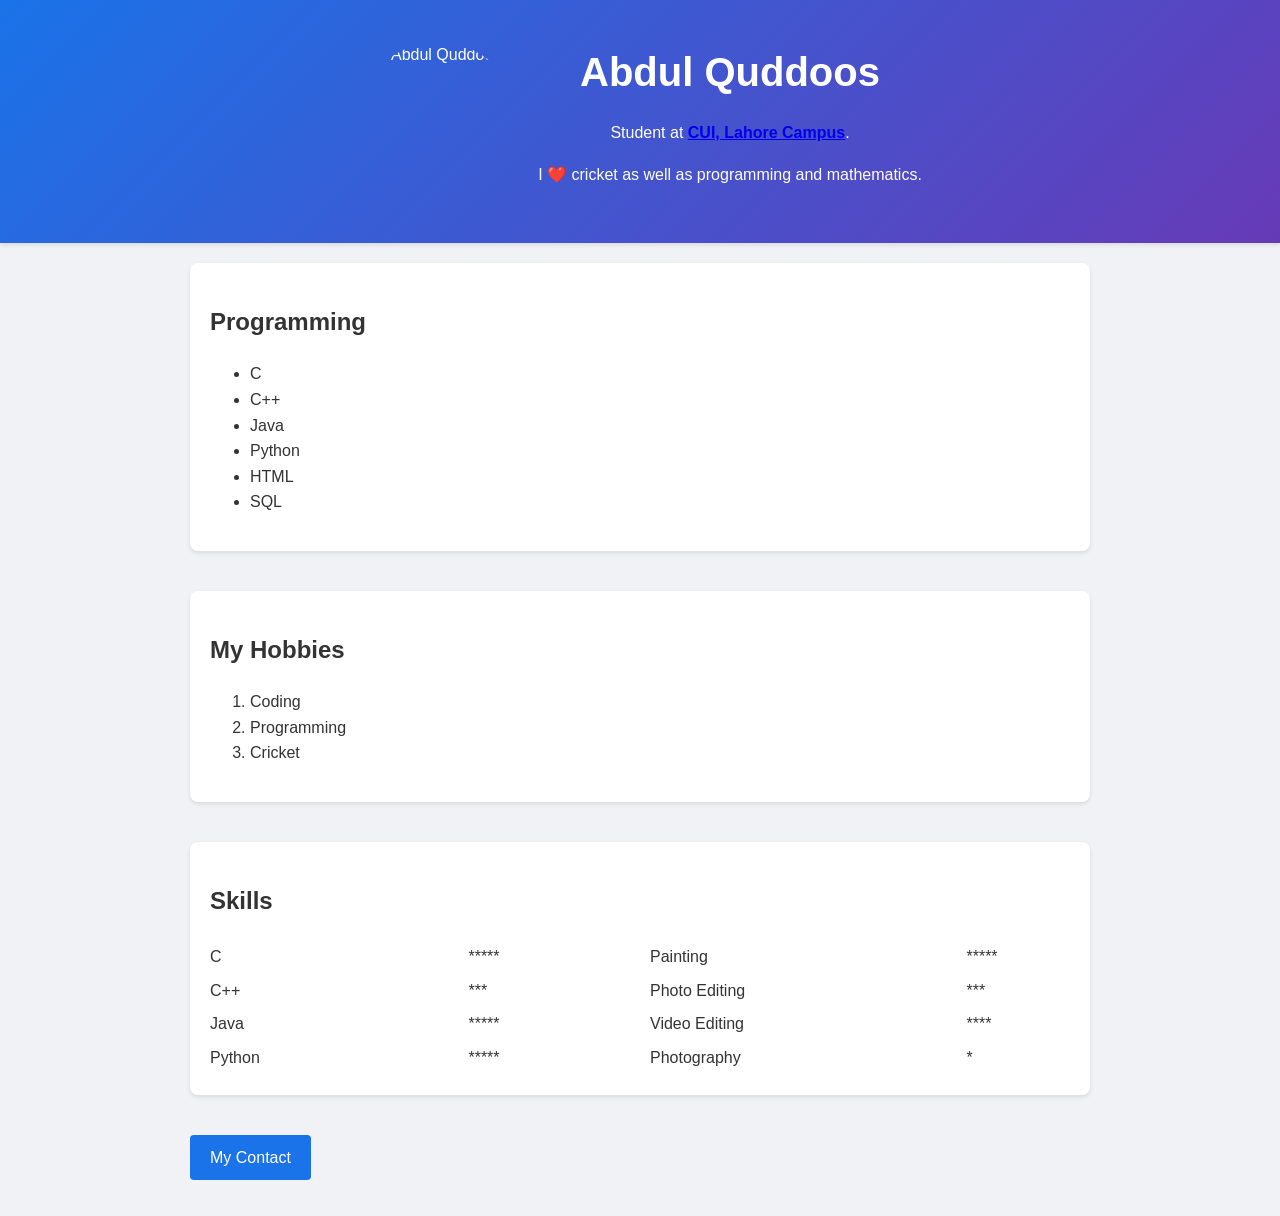
==== index.html @ df4f11fa "Add modern theme and restructure CV" ====
<!DOCTYPE html>
<html lang="en">
<head>
    <meta charset="UTF-8">
    <meta name="viewport" content="width=device-width, initial-scale=1.0">
    <title>Abdul Quddoos - CV</title>
    <link rel="stylesheet" href="style.css">
</head>
<body>
    <header class="intro">
        <img src="./images/Quddous.jpg" alt="Abdul Quddoos">
        <div>
            <h1>Abdul Quddoos</h1>
            <p>Student at <strong><a href="https://lahore.comsats.edu.pk/">CUI, Lahore Campus</a></strong>.</p>
            <p>I ❤️ cricket as well as programming and mathematics.</p>
        </div>
    </header>

    <main>
        <section>
            <h2>Programming</h2>
            <ul>
                <li>C</li>
                <li>C++</li>
                <li>Java</li>
                <li>Python</li>
                <li>HTML</li>
                <li>SQL</li>
            </ul>
        </section>

        <section>
            <h2>My Hobbies</h2>
            <ol>
                <li>Coding</li>
                <li>Programming</li>
                <li>Cricket</li>
            </ol>
        </section>

        <section>
            <h2>Skills</h2>
            <div class="skill-table">
                <table>
                    <tr><td>C</td><td>*****</td></tr>
                    <tr><td>C++</td><td>***</td></tr>
                    <tr><td>Java</td><td>*****</td></tr>
                    <tr><td>Python</td><td>*****</td></tr>
                </table>
                <table>
                    <tr><td>Painting</td><td>*****</td></tr>
                    <tr><td>Photo Editing</td><td>***</td></tr>
                    <tr><td>Video Editing</td><td>****</td></tr>
                    <tr><td>Photography</td><td>*</td></tr>
                </table>
            </div>
        </section>

        <p><a href="./contact.html" class="btn">My Contact</a></p>
    </main>
</body>
</html>
---- style.css ----
body {
    margin: 0;
    padding: 0;
    font-family: 'Segoe UI', Tahoma, Geneva, Verdana, sans-serif;
    background: #f0f2f5;
    color: #333;
    line-height: 1.6;
}

header.intro {
    display: flex;
    align-items: center;
    justify-content: center;
    flex-wrap: wrap;
    background: linear-gradient(135deg, #1a73e8, #673ab7);
    color: #fff;
    padding: 40px 20px;
    text-align: center;
    box-shadow: 0 2px 4px rgba(0,0,0,0.1);
}

header.intro img {
    width: 160px;
    height: 160px;
    border-radius: 50%;
    object-fit: cover;
    margin-right: 20px;
    transition: transform 0.3s;
}

header.intro img:hover {
    transform: scale(1.05);
}

header.intro h1 {
    margin: 0 0 10px;
    font-size: 2.5em;
}

main {
    max-width: 900px;
    margin: auto;
    padding: 20px;
}

section {
    background: #fff;
    padding: 20px;
    margin-bottom: 40px;
    border-radius: 8px;
    box-shadow: 0 2px 4px rgba(0,0,0,0.1);
}

.skill-table {
    display: flex;
    flex-wrap: wrap;
    gap: 20px;
}

.skill-table table {
    width: calc(50% - 10px);
    border-collapse: collapse;
}

.skill-table td {
    padding: 4px 0;
}

.btn {
    display: inline-block;
    background: #1a73e8;
    color: #fff;
    padding: 10px 20px;
    border-radius: 4px;
    text-decoration: none;
    transition: background 0.3s;
}

.btn:hover {
    background: #0c59d4;
}

form input[type="text"],
form input[type="email"],
form textarea {
    width: 100%;
    max-width: 400px;
    padding: 8px;
    margin-bottom: 10px;
    border: 1px solid #ccc;
    border-radius: 4px;
}

form input[type="submit"] {
    background: #1a73e8;
    color: #fff;
    border: none;
    padding: 10px 20px;
    border-radius: 4px;
    cursor: pointer;
    transition: background 0.3s;
}

form input[type="submit"]:hover {
    background: #0c59d4;
}
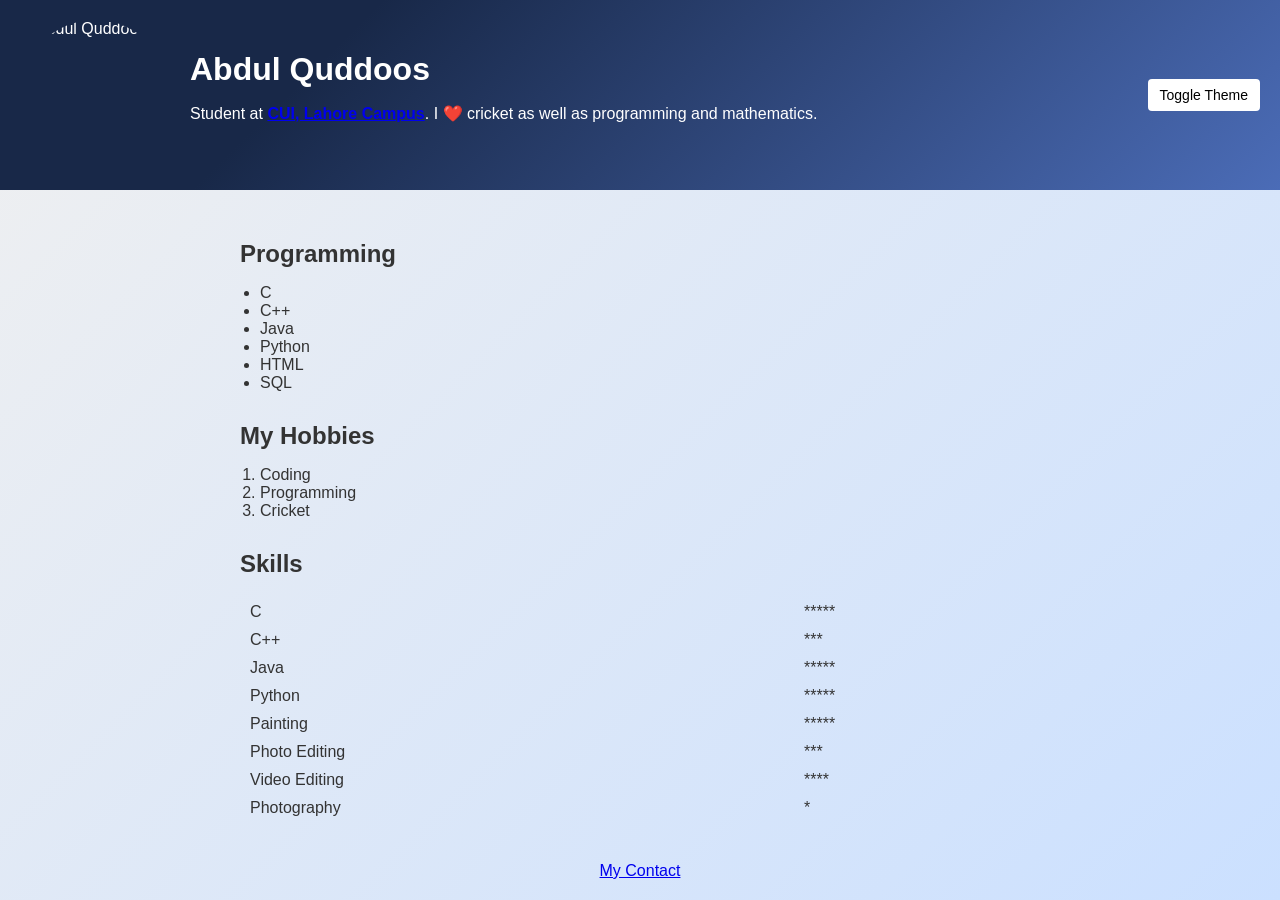
==== commit 49baf03d: "Add modern theme with dark mode toggle" ====
--- a/index.html
+++ b/index.html
@@ -1,23 +1,27 @@
 <!DOCTYPE html>
-<html lang="en">
+<html>
 <head>
-    <meta charset="UTF-8">
-    <meta name="viewport" content="width=device-width, initial-scale=1.0">
-    <title>Abdul Quddoos - CV</title>
+    <title>Abdul Quddoos Personal Site</title>
     <link rel="stylesheet" href="style.css">
+    <script>
+        function toggleTheme() {
+            document.body.classList.toggle('dark');
+        }
+    </script>
 </head>
 <body>
-    <header class="intro">
-        <img src="./images/Quddous.jpg" alt="Abdul Quddoos">
-        <div>
-            <h1>Abdul Quddoos</h1>
-            <p>Student at <strong><a href="https://lahore.comsats.edu.pk/">CUI, Lahore Campus</a></strong>.</p>
-            <p>I ❤️ cricket as well as programming and mathematics.</p>
+    <header>
+        <div class="profile">
+            <img src="./images/Quddous.jpg" alt="Abdul Quddoos">
+            <div class="intro">
+                <h1>Abdul Quddoos</h1>
+                <p>Student at <strong><a href="https://lahore.comsats.edu.pk/">CUI, Lahore Campus</a></strong>. I ❤️ cricket as well as programming and mathematics.</p>
+            </div>
+            <button class="theme-toggle" onclick="toggleTheme()">Toggle Theme</button>
         </div>
     </header>
-
-    <main>
-        <section>
+    <div class="container">
+        <section class="programming">
             <h2>Programming</h2>
             <ul>
                 <li>C</li>
@@ -28,8 +32,7 @@
                 <li>SQL</li>
             </ul>
         </section>
-
-        <section>
+        <section class="hobbies">
             <h2>My Hobbies</h2>
             <ol>
                 <li>Coding</li>
@@ -37,26 +40,22 @@
                 <li>Cricket</li>
             </ol>
         </section>
-
-        <section>
+        <section class="skills">
             <h2>Skills</h2>
-            <div class="skill-table">
-                <table>
-                    <tr><td>C</td><td>*****</td></tr>
-                    <tr><td>C++</td><td>***</td></tr>
-                    <tr><td>Java</td><td>*****</td></tr>
-                    <tr><td>Python</td><td>*****</td></tr>
-                </table>
-                <table>
-                    <tr><td>Painting</td><td>*****</td></tr>
-                    <tr><td>Photo Editing</td><td>***</td></tr>
-                    <tr><td>Video Editing</td><td>****</td></tr>
-                    <tr><td>Photography</td><td>*</td></tr>
-                </table>
-            </div>
+            <table class="skills-table">
+                <tr><td>C</td><td>*****</td></tr>
+                <tr><td>C++</td><td>***</td></tr>
+                <tr><td>Java</td><td>*****</td></tr>
+                <tr><td>Python</td><td>*****</td></tr>
+                <tr><td>Painting</td><td>*****</td></tr>
+                <tr><td>Photo Editing</td><td>***</td></tr>
+                <tr><td>Video Editing</td><td>****</td></tr>
+                <tr><td>Photography</td><td>*</td></tr>
+            </table>
         </section>
-
-        <p><a href="./contact.html" class="btn">My Contact</a></p>
-    </main>
+        <div class="contact-link">
+            <a href="./contact.html">My Contact</a>
+        </div>
+    </div>
 </body>
 </html>
--- a/style.css
+++ b/style.css
@@ -1,106 +1,115 @@
 body {
     margin: 0;
     padding: 0;
-    font-family: 'Segoe UI', Tahoma, Geneva, Verdana, sans-serif;
-    background: #f0f2f5;
+    font-family: 'Segoe UI', Tahoma, Arial, sans-serif;
+    background: linear-gradient(135deg, #f0f0f0, #cbe0ff);
     color: #333;
-    line-height: 1.6;
 }
 
-header.intro {
+body.dark {
+    background: #1e1e1e;
+    color: #ddd;
+}
+
+header {
+    background-color: #4b6cb7;
+    background-image: linear-gradient(315deg, #4b6cb7 0%, #182848 74%);
+    color: white;
+    padding: 20px;
+}
+
+body.dark header {
+    background-image: linear-gradient(315deg, #182848 0%, #4b6cb7 74%);
+}
+
+header .profile {
     display: flex;
     align-items: center;
+    gap: 20px;
     justify-content: center;
-    flex-wrap: wrap;
-    background: linear-gradient(135deg, #1a73e8, #673ab7);
-    color: #fff;
-    padding: 40px 20px;
-    text-align: center;
-    box-shadow: 0 2px 4px rgba(0,0,0,0.1);
 }
 
-header.intro img {
-    width: 160px;
-    height: 160px;
+.profile img {
+    width: 150px;
+    height: 150px;
     border-radius: 50%;
-    object-fit: cover;
-    margin-right: 20px;
-    transition: transform 0.3s;
 }
 
-header.intro img:hover {
-    transform: scale(1.05);
-}
-
-header.intro h1 {
-    margin: 0 0 10px;
-    font-size: 2.5em;
-}
-
-main {
-    max-width: 900px;
+.container {
+    max-width: 800px;
     margin: auto;
     padding: 20px;
 }
 
-section {
-    background: #fff;
-    padding: 20px;
-    margin-bottom: 40px;
-    border-radius: 8px;
-    box-shadow: 0 2px 4px rgba(0,0,0,0.1);
+h1, h2 {
+    margin: 0;
 }
 
-.skill-table {
-    display: flex;
-    flex-wrap: wrap;
-    gap: 20px;
+section {
+    margin-top: 30px;
 }
 
-.skill-table table {
-    width: calc(50% - 10px);
-    border-collapse: collapse;
+ul, ol {
+    padding-left: 20px;
 }
 
-.skill-table td {
-    padding: 4px 0;
+.skills-table {
+    width: 100%;
+    border-collapse: collapse;
+    margin-top: 20px;
 }
 
-.btn {
-    display: inline-block;
-    background: #1a73e8;
-    color: #fff;
-    padding: 10px 20px;
-    border-radius: 4px;
-    text-decoration: none;
-    transition: background 0.3s;
+.skills-table td {
+    padding: 5px 10px;
 }
 
-.btn:hover {
-    background: #0c59d4;
+.theme-toggle {
+    background: white;
+    border: none;
+    padding: 8px 12px;
+    margin-left: auto;
+    cursor: pointer;
+    border-radius: 4px;
+    font-size: 14px;
 }
 
-form input[type="text"],
-form input[type="email"],
-form textarea {
-    width: 100%;
-    max-width: 400px;
-    padding: 8px;
-    margin-bottom: 10px;
-    border: 1px solid #ccc;
-    border-radius: 4px;
+body.dark .theme-toggle {
+    background: #333;
+    color: #ddd;
 }
 
-form input[type="submit"] {
-    background: #1a73e8;
-    color: #fff;
-    border: none;
-    padding: 10px 20px;
-    border-radius: 4px;
-    cursor: pointer;
-    transition: background 0.3s;
+.contact-link {
+    text-align: center;
+    margin-top: 40px;
 }
 
-form input[type="submit"]:hover {
-    background: #0c59d4;
+form {
+    display: flex;
+    flex-direction: column;
+    gap: 10px;
+    max-width: 400px;
 }
+
+input, textarea {
+    padding: 8px;
+    font-size: 14px;
+    border-radius: 4px;
+    border: 1px solid #ccc;
+}
+
+input[type="submit"] {
+    cursor: pointer;
+    background-color: #4b6cb7;
+    color: white;
+    border: none;
+}
+
+body.dark input, body.dark textarea {
+    background: #333;
+    color: #ddd;
+    border: 1px solid #555;
+}
+
+body.dark input[type="submit"] {
+    background-color: #182848;
+}
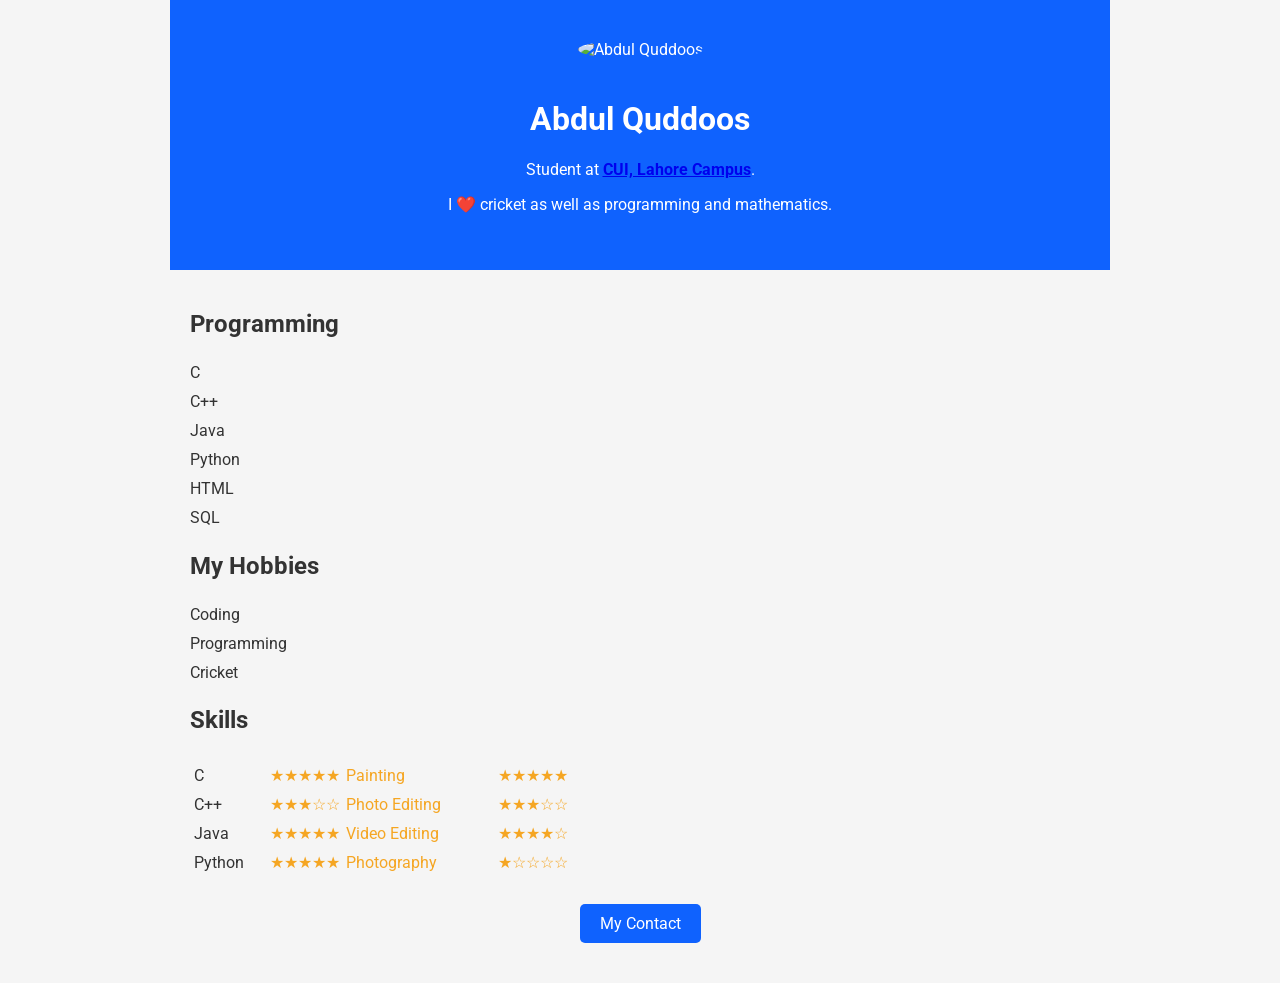
==== commit 0655c53f: "Modernize CV appearance" ====
--- a/index.html
+++ b/index.html
@@ -1,29 +1,21 @@
 <!DOCTYPE html>
-<html>
+<html lang="en">
 <head>
+    <meta charset="UTF-8">
     <title>Abdul Quddoos Personal Site</title>
-    <link rel="stylesheet" href="style.css">
-    <script>
-        function toggleTheme() {
-            document.body.classList.toggle('dark');
-        }
-    </script>
+    <link rel="stylesheet" href="styles.css">
 </head>
 <body>
-    <header>
-        <div class="profile">
-            <img src="./images/Quddous.jpg" alt="Abdul Quddoos">
-            <div class="intro">
-                <h1>Abdul Quddoos</h1>
-                <p>Student at <strong><a href="https://lahore.comsats.edu.pk/">CUI, Lahore Campus</a></strong>. I ❤️ cricket as well as programming and mathematics.</p>
-            </div>
-            <button class="theme-toggle" onclick="toggleTheme()">Toggle Theme</button>
-        </div>
+    <header class="intro container">
+        <img class="profile" src="./images/Quddous.jpg" alt="Abdul Quddoos">
+        <h1>Abdul Quddoos</h1>
+        <p>Student at <strong><a href="https://lahore.comsats.edu.pk/">CUI, Lahore Campus</a></strong>.</p>
+        <p>I ❤️ cricket as well as programming and mathematics.</p>
     </header>
-    <div class="container">
-        <section class="programming">
+    <main class="container">
+        <section>
             <h2>Programming</h2>
-            <ul>
+            <ul class="list">
                 <li>C</li>
                 <li>C++</li>
                 <li>Java</li>
@@ -32,9 +24,9 @@
                 <li>SQL</li>
             </ul>
         </section>
-        <section class="hobbies">
+        <section>
             <h2>My Hobbies</h2>
-            <ol>
+            <ol class="list">
                 <li>Coding</li>
                 <li>Programming</li>
                 <li>Cricket</li>
@@ -42,20 +34,30 @@
         </section>
         <section class="skills">
             <h2>Skills</h2>
-            <table class="skills-table">
-                <tr><td>C</td><td>*****</td></tr>
-                <tr><td>C++</td><td>***</td></tr>
-                <tr><td>Java</td><td>*****</td></tr>
-                <tr><td>Python</td><td>*****</td></tr>
-                <tr><td>Painting</td><td>*****</td></tr>
-                <tr><td>Photo Editing</td><td>***</td></tr>
-                <tr><td>Video Editing</td><td>****</td></tr>
-                <tr><td>Photography</td><td>*</td></tr>
+            <table>
+                <tr>
+                    <td>
+                        <table>
+                            <tr><td>C</td><td>★★★★★</td></tr>
+                            <tr><td>C++</td><td>★★★☆☆</td></tr>
+                            <tr><td>Java</td><td>★★★★★</td></tr>
+                            <tr><td>Python</td><td>★★★★★</td></tr>
+                        </table>
+                    </td>
+                    <td>
+                        <table>
+                            <tr><td>Painting</td><td>★★★★★</td></tr>
+                            <tr><td>Photo Editing</td><td>★★★☆☆</td></tr>
+                            <tr><td>Video Editing</td><td>★★★★☆</td></tr>
+                            <tr><td>Photography</td><td>★☆☆☆☆</td></tr>
+                        </table>
+                    </td>
+                </tr>
             </table>
         </section>
         <div class="contact-link">
-            <a href="./contact.html">My Contact</a>
+            <a class="button" href="./contact.html">My Contact</a>
         </div>
-    </div>
+    </main>
 </body>
 </html>
--- a/styles.css
+++ b/styles.css
@@ -0,0 +1,106 @@
+@import url('https://fonts.googleapis.com/css2?family=Roboto:wght@300;400;700&display=swap');
+
+body {
+    font-family: 'Roboto', sans-serif;
+    margin: 0;
+    padding: 0;
+    background-color: #f5f5f5;
+    color: #333;
+}
+
+.container {
+    width: 90%;
+    max-width: 900px;
+    margin: auto;
+    padding: 20px;
+}
+
+header.intro {
+    text-align: center;
+    background: #0f62fe;
+    color: #fff;
+    padding: 40px 20px;
+}
+
+header.intro img.profile {
+    width: 160px;
+    height: 160px;
+    border-radius: 50%;
+    object-fit: cover;
+    margin-bottom: 20px;
+    transition: transform 0.3s;
+}
+
+header.intro img.profile:hover {
+    transform: scale(1.05);
+}
+
+.list {
+    list-style: none;
+    padding-left: 0;
+}
+
+.list li {
+    padding: 5px 0;
+}
+
+.skills table {
+    width: 100%;
+}
+
+.skills td:first-child {
+    width: 150px;
+}
+
+.skills td {
+    padding: 4px 0;
+}
+
+.skills td:nth-child(2) {
+    color: #f5a623;
+}
+
+.contact-link {
+    text-align: center;
+    margin: 30px 0;
+}
+
+.button {
+    background-color: #0f62fe;
+    color: white;
+    padding: 10px 20px;
+    text-decoration: none;
+    border-radius: 5px;
+}
+
+.button:hover {
+    background-color: #094fb4;
+}
+
+form {
+    display: flex;
+    flex-direction: column;
+    gap: 10px;
+}
+
+input[type="text"],
+input[type="email"],
+textarea {
+    padding: 8px;
+    border: 1px solid #ccc;
+    border-radius: 4px;
+}
+
+input[type="submit"] {
+    align-self: flex-start;
+    cursor: pointer;
+    background-color: #0f62fe;
+    color: #fff;
+    border: none;
+    padding: 8px 16px;
+    border-radius: 4px;
+}
+
+input[type="submit"]:hover {
+    background-color: #094fb4;
+}
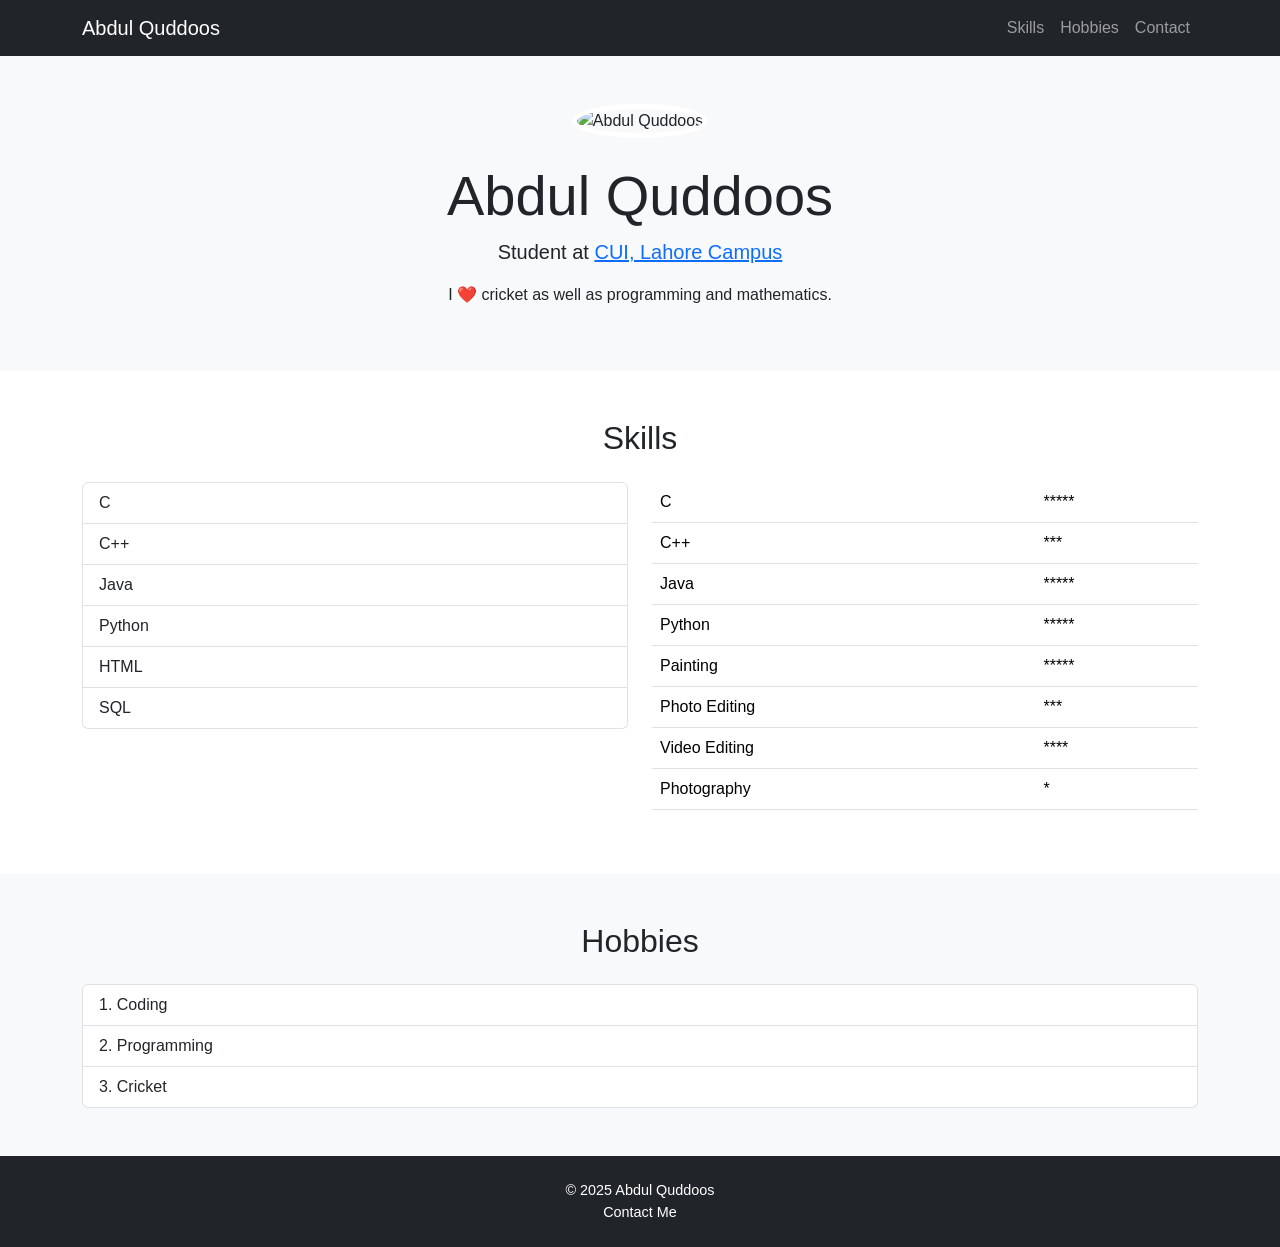
==== commit 3b97a489: "Redesign personal site with modern look" ====
--- a/index.html
+++ b/index.html
@@ -2,62 +2,87 @@
 <html lang="en">
 <head>
     <meta charset="UTF-8">
-    <title>Abdul Quddoos Personal Site</title>
-    <link rel="stylesheet" href="styles.css">
+    <meta name="viewport" content="width=device-width, initial-scale=1.0">
+    <title>Abdul Quddoos | Personal Site</title>
+    <link href="https://cdn.jsdelivr.net/npm/bootstrap@5.1.3/dist/css/bootstrap.min.css" rel="stylesheet">
+    <link href="style.css" rel="stylesheet">
 </head>
 <body>
-    <header class="intro container">
-        <img class="profile" src="./images/Quddous.jpg" alt="Abdul Quddoos">
-        <h1>Abdul Quddoos</h1>
-        <p>Student at <strong><a href="https://lahore.comsats.edu.pk/">CUI, Lahore Campus</a></strong>.</p>
-        <p>I ❤️ cricket as well as programming and mathematics.</p>
+    <nav class="navbar navbar-expand-lg navbar-dark bg-dark">
+        <div class="container">
+            <a class="navbar-brand" href="#">Abdul Quddoos</a>
+            <button class="navbar-toggler" type="button" data-bs-toggle="collapse" data-bs-target="#navbarNav" aria-controls="navbarNav" aria-expanded="false" aria-label="Toggle navigation">
+                <span class="navbar-toggler-icon"></span>
+            </button>
+            <div class="collapse navbar-collapse" id="navbarNav">
+                <ul class="navbar-nav ms-auto">
+                    <li class="nav-item"><a class="nav-link" href="#skills">Skills</a></li>
+                    <li class="nav-item"><a class="nav-link" href="#hobbies">Hobbies</a></li>
+                    <li class="nav-item"><a class="nav-link" href="contact.html">Contact</a></li>
+                </ul>
+            </div>
+        </div>
+    </nav>
+
+    <header class="py-5 bg-light text-center">
+        <div class="container">
+            <img src="images/Quddous.jpg" alt="Abdul Quddoos" class="rounded-circle mb-4" width="200" height="200">
+            <h1 class="display-4">Abdul Quddoos</h1>
+            <p class="lead">Student at <a href="https://lahore.comsats.edu.pk/" target="_blank">CUI, Lahore Campus</a></p>
+            <p>I ❤️ cricket as well as programming and mathematics.</p>
+        </div>
     </header>
-    <main class="container">
-        <section>
-            <h2>Programming</h2>
-            <ul class="list">
-                <li>C</li>
-                <li>C++</li>
-                <li>Java</li>
-                <li>Python</li>
-                <li>HTML</li>
-                <li>SQL</li>
-            </ul>
-        </section>
-        <section>
-            <h2>My Hobbies</h2>
-            <ol class="list">
-                <li>Coding</li>
-                <li>Programming</li>
-                <li>Cricket</li>
+
+    <section id="skills" class="py-5">
+        <div class="container">
+            <h2 class="mb-4 text-center">Skills</h2>
+            <div class="row">
+                <div class="col-md-6">
+                    <ul class="list-group">
+                        <li class="list-group-item">C</li>
+                        <li class="list-group-item">C++</li>
+                        <li class="list-group-item">Java</li>
+                        <li class="list-group-item">Python</li>
+                        <li class="list-group-item">HTML</li>
+                        <li class="list-group-item">SQL</li>
+                    </ul>
+                </div>
+                <div class="col-md-6">
+                    <table class="table">
+                        <tbody>
+                            <tr><td>C</td><td>*****</td></tr>
+                            <tr><td>C++</td><td>***</td></tr>
+                            <tr><td>Java</td><td>*****</td></tr>
+                            <tr><td>Python</td><td>*****</td></tr>
+                            <tr><td>Painting</td><td>*****</td></tr>
+                            <tr><td>Photo Editing</td><td>***</td></tr>
+                            <tr><td>Video Editing</td><td>****</td></tr>
+                            <tr><td>Photography</td><td>*</td></tr>
+                        </tbody>
+                    </table>
+                </div>
+            </div>
+        </div>
+    </section>
+
+    <section id="hobbies" class="py-5 bg-light">
+        <div class="container">
+            <h2 class="mb-4 text-center">Hobbies</h2>
+            <ol class="list-group list-group-numbered">
+                <li class="list-group-item">Coding</li>
+                <li class="list-group-item">Programming</li>
+                <li class="list-group-item">Cricket</li>
             </ol>
-        </section>
-        <section class="skills">
-            <h2>Skills</h2>
-            <table>
-                <tr>
-                    <td>
-                        <table>
-                            <tr><td>C</td><td>★★★★★</td></tr>
-                            <tr><td>C++</td><td>★★★☆☆</td></tr>
-                            <tr><td>Java</td><td>★★★★★</td></tr>
-                            <tr><td>Python</td><td>★★★★★</td></tr>
-                        </table>
-                    </td>
-                    <td>
-                        <table>
-                            <tr><td>Painting</td><td>★★★★★</td></tr>
-                            <tr><td>Photo Editing</td><td>★★★☆☆</td></tr>
-                            <tr><td>Video Editing</td><td>★★★★☆</td></tr>
-                            <tr><td>Photography</td><td>★☆☆☆☆</td></tr>
-                        </table>
-                    </td>
-                </tr>
-            </table>
-        </section>
-        <div class="contact-link">
-            <a class="button" href="./contact.html">My Contact</a>
         </div>
-    </main>
+    </section>
+
+    <footer class="py-4 bg-dark text-white text-center">
+        <div class="container">
+            <p class="mb-0">© 2025 Abdul Quddoos</p>
+            <p class="mb-0"><a class="text-decoration-none text-white" href="contact.html">Contact Me</a></p>
+        </div>
+    </footer>
+
+    <script src="https://cdn.jsdelivr.net/npm/bootstrap@5.1.3/dist/js/bootstrap.bundle.min.js"></script>
 </body>
 </html>
--- a/style.css
+++ b/style.css
@@ -0,0 +1,11 @@
+body {
+    font-family: 'Segoe UI', Tahoma, Geneva, Verdana, sans-serif;
+}
+
+header img {
+    border: 5px solid #fff;
+}
+
+footer {
+    font-size: 0.9rem;
+}
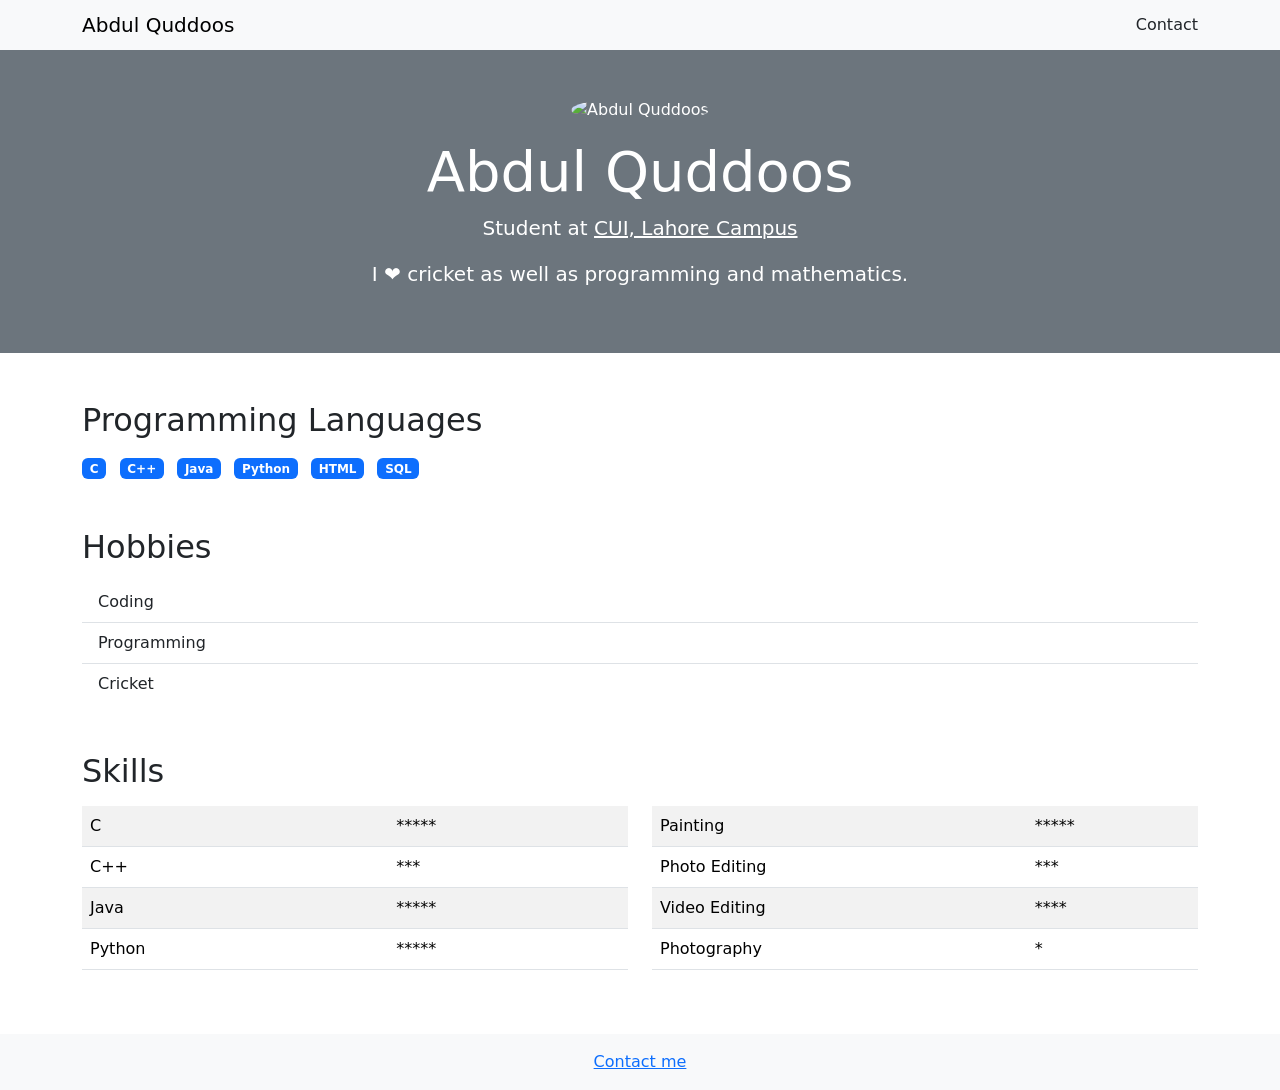
==== commit 8c466edc: "Modernize resume site" ====
--- a/index.html
+++ b/index.html
@@ -3,86 +3,77 @@
 <head>
     <meta charset="UTF-8">
     <meta name="viewport" content="width=device-width, initial-scale=1.0">
-    <title>Abdul Quddoos | Personal Site</title>
-    <link href="https://cdn.jsdelivr.net/npm/bootstrap@5.1.3/dist/css/bootstrap.min.css" rel="stylesheet">
-    <link href="style.css" rel="stylesheet">
+    <title>Abdul Quddoos - Resume</title>
+    <link href="https://cdn.jsdelivr.net/npm/bootstrap@5.3.0/dist/css/bootstrap.min.css" rel="stylesheet">
 </head>
 <body>
-    <nav class="navbar navbar-expand-lg navbar-dark bg-dark">
-        <div class="container">
-            <a class="navbar-brand" href="#">Abdul Quddoos</a>
-            <button class="navbar-toggler" type="button" data-bs-toggle="collapse" data-bs-target="#navbarNav" aria-controls="navbarNav" aria-expanded="false" aria-label="Toggle navigation">
-                <span class="navbar-toggler-icon"></span>
-            </button>
-            <div class="collapse navbar-collapse" id="navbarNav">
-                <ul class="navbar-nav ms-auto">
-                    <li class="nav-item"><a class="nav-link" href="#skills">Skills</a></li>
-                    <li class="nav-item"><a class="nav-link" href="#hobbies">Hobbies</a></li>
-                    <li class="nav-item"><a class="nav-link" href="contact.html">Contact</a></li>
-                </ul>
+<nav class="navbar navbar-light bg-light">
+  <div class="container">
+    <span class="navbar-brand mb-0 h1">Abdul Quddoos</span>
+    <a class="nav-link" href="contact.html">Contact</a>
+  </div>
+</nav>
+
+<header class="bg-secondary text-white text-center py-5">
+    <div class="container">
+        <img src="images/Quddous.jpg" class="rounded-circle mb-3" alt="Abdul Quddoos" height="200">
+        <h1 class="display-4">Abdul Quddoos</h1>
+        <p class="lead">Student at <a href="https://lahore.comsats.edu.pk/" class="text-white text-decoration-underline" target="_blank">CUI, Lahore Campus</a></p>
+        <p class="lead">I ❤️ cricket as well as programming and mathematics.</p>
+    </div>
+</header>
+
+<div class="container my-5">
+    <section class="mb-5">
+        <h2 class="mb-3">Programming Languages</h2>
+        <ul class="list-inline">
+            <li class="list-inline-item badge bg-primary">C</li>
+            <li class="list-inline-item badge bg-primary">C++</li>
+            <li class="list-inline-item badge bg-primary">Java</li>
+            <li class="list-inline-item badge bg-primary">Python</li>
+            <li class="list-inline-item badge bg-primary">HTML</li>
+            <li class="list-inline-item badge bg-primary">SQL</li>
+        </ul>
+    </section>
+
+    <section class="mb-5">
+        <h2 class="mb-3">Hobbies</h2>
+        <ul class="list-group list-group-flush">
+            <li class="list-group-item">Coding</li>
+            <li class="list-group-item">Programming</li>
+            <li class="list-group-item">Cricket</li>
+        </ul>
+    </section>
+
+    <section>
+        <h2 class="mb-3">Skills</h2>
+        <div class="row">
+            <div class="col-md-6">
+                <table class="table table-striped">
+                    <tbody>
+                        <tr><td>C</td><td>*****</td></tr>
+                        <tr><td>C++</td><td>***</td></tr>
+                        <tr><td>Java</td><td>*****</td></tr>
+                        <tr><td>Python</td><td>*****</td></tr>
+                    </tbody>
+                </table>
             </div>
-        </div>
-    </nav>
-
-    <header class="py-5 bg-light text-center">
-        <div class="container">
-            <img src="images/Quddous.jpg" alt="Abdul Quddoos" class="rounded-circle mb-4" width="200" height="200">
-            <h1 class="display-4">Abdul Quddoos</h1>
-            <p class="lead">Student at <a href="https://lahore.comsats.edu.pk/" target="_blank">CUI, Lahore Campus</a></p>
-            <p>I ❤️ cricket as well as programming and mathematics.</p>
-        </div>
-    </header>
-
-    <section id="skills" class="py-5">
-        <div class="container">
-            <h2 class="mb-4 text-center">Skills</h2>
-            <div class="row">
-                <div class="col-md-6">
-                    <ul class="list-group">
-                        <li class="list-group-item">C</li>
-                        <li class="list-group-item">C++</li>
-                        <li class="list-group-item">Java</li>
-                        <li class="list-group-item">Python</li>
-                        <li class="list-group-item">HTML</li>
-                        <li class="list-group-item">SQL</li>
-                    </ul>
-                </div>
-                <div class="col-md-6">
-                    <table class="table">
-                        <tbody>
-                            <tr><td>C</td><td>*****</td></tr>
-                            <tr><td>C++</td><td>***</td></tr>
-                            <tr><td>Java</td><td>*****</td></tr>
-                            <tr><td>Python</td><td>*****</td></tr>
-                            <tr><td>Painting</td><td>*****</td></tr>
-                            <tr><td>Photo Editing</td><td>***</td></tr>
-                            <tr><td>Video Editing</td><td>****</td></tr>
-                            <tr><td>Photography</td><td>*</td></tr>
-                        </tbody>
-                    </table>
-                </div>
+            <div class="col-md-6">
+                <table class="table table-striped">
+                    <tbody>
+                        <tr><td>Painting</td><td>*****</td></tr>
+                        <tr><td>Photo Editing</td><td>***</td></tr>
+                        <tr><td>Video Editing</td><td>****</td></tr>
+                        <tr><td>Photography</td><td>*</td></tr>
+                    </tbody>
+                </table>
             </div>
         </div>
     </section>
+</div>
 
-    <section id="hobbies" class="py-5 bg-light">
-        <div class="container">
-            <h2 class="mb-4 text-center">Hobbies</h2>
-            <ol class="list-group list-group-numbered">
-                <li class="list-group-item">Coding</li>
-                <li class="list-group-item">Programming</li>
-                <li class="list-group-item">Cricket</li>
-            </ol>
-        </div>
-    </section>
-
-    <footer class="py-4 bg-dark text-white text-center">
-        <div class="container">
-            <p class="mb-0">© 2025 Abdul Quddoos</p>
-            <p class="mb-0"><a class="text-decoration-none text-white" href="contact.html">Contact Me</a></p>
-        </div>
-    </footer>
-
-    <script src="https://cdn.jsdelivr.net/npm/bootstrap@5.1.3/dist/js/bootstrap.bundle.min.js"></script>
+<footer class="bg-light text-center py-3">
+    <p class="mb-0"><a href="contact.html">Contact me</a></p>
+</footer>
 </body>
 </html>
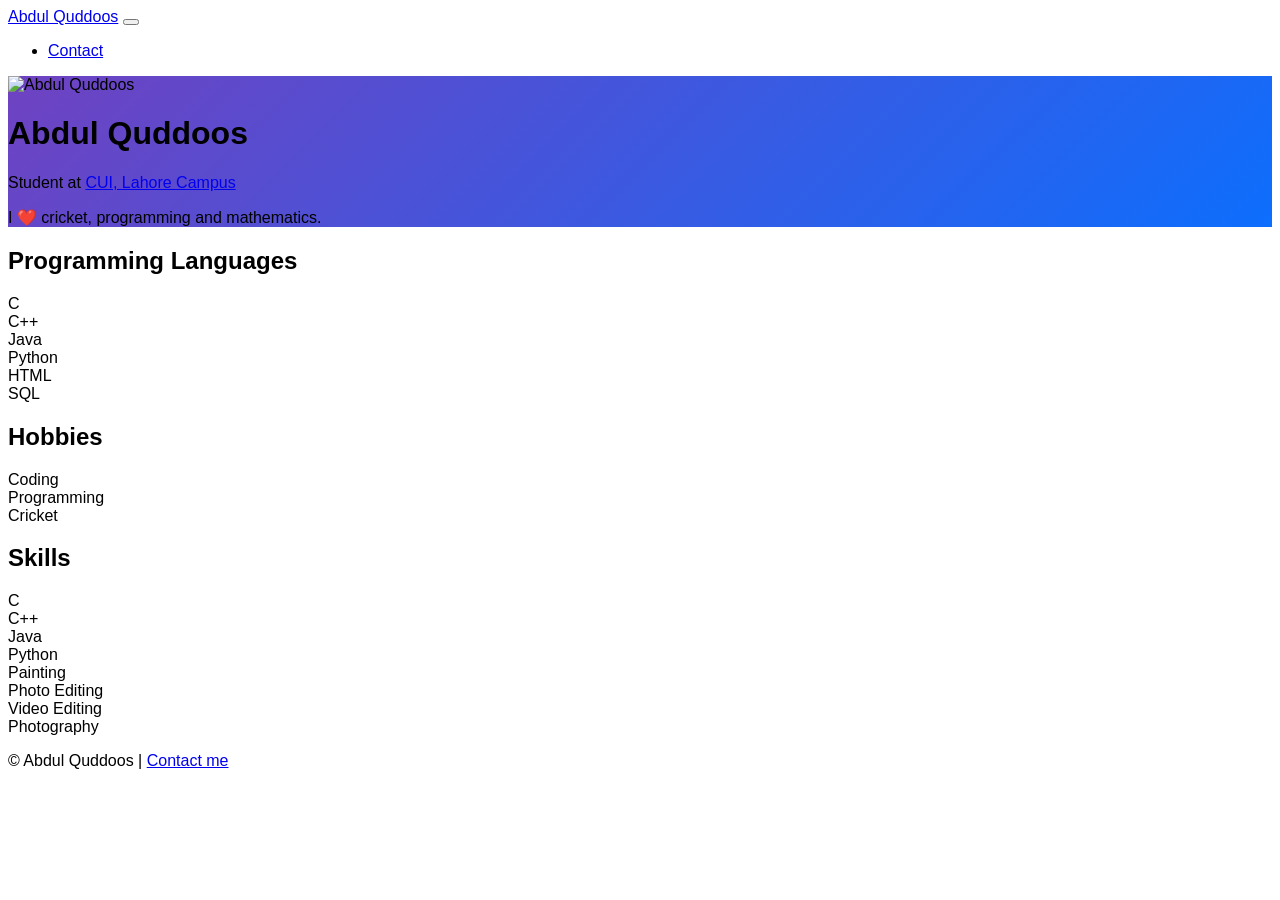
==== commit def8d4c8: "Apply Lux theme for modern look" ====
--- a/index.html
+++ b/index.html
@@ -4,76 +4,106 @@
     <meta charset="UTF-8">
     <meta name="viewport" content="width=device-width, initial-scale=1.0">
     <title>Abdul Quddoos - Resume</title>
-    <link href="https://cdn.jsdelivr.net/npm/bootstrap@5.3.0/dist/css/bootstrap.min.css" rel="stylesheet">
+    <link rel="stylesheet" href="https://cdn.jsdelivr.net/npm/bootswatch@5.3.0/dist/lux/bootstrap.min.css">
+    <link rel="stylesheet" href="style.css">
 </head>
 <body>
-<nav class="navbar navbar-light bg-light">
+<nav class="navbar navbar-expand-lg navbar-dark bg-primary">
   <div class="container">
-    <span class="navbar-brand mb-0 h1">Abdul Quddoos</span>
-    <a class="nav-link" href="contact.html">Contact</a>
+    <a class="navbar-brand" href="#">Abdul Quddoos</a>
+    <button class="navbar-toggler" type="button" data-bs-toggle="collapse" data-bs-target="#navbarNav">
+      <span class="navbar-toggler-icon"></span>
+    </button>
+    <div class="collapse navbar-collapse" id="navbarNav">
+      <ul class="navbar-nav ms-auto">
+        <li class="nav-item">
+          <a class="nav-link" href="contact.html">Contact</a>
+        </li>
+      </ul>
+    </div>
   </div>
 </nav>
 
-<header class="bg-secondary text-white text-center py-5">
+<header class="hero text-white text-center py-5">
     <div class="container">
-        <img src="images/Quddous.jpg" class="rounded-circle mb-3" alt="Abdul Quddoos" height="200">
-        <h1 class="display-4">Abdul Quddoos</h1>
+        <img src="images/Quddous.jpg" class="rounded-circle mb-3" alt="Abdul Quddoos" width="200" height="200">
+        <h1 class="display-3">Abdul Quddoos</h1>
         <p class="lead">Student at <a href="https://lahore.comsats.edu.pk/" class="text-white text-decoration-underline" target="_blank">CUI, Lahore Campus</a></p>
-        <p class="lead">I ❤️ cricket as well as programming and mathematics.</p>
+        <p class="lead">I ❤️ cricket, programming and mathematics.</p>
     </div>
 </header>
 
-<div class="container my-5">
+<main class="container py-5">
     <section class="mb-5">
-        <h2 class="mb-3">Programming Languages</h2>
-        <ul class="list-inline">
-            <li class="list-inline-item badge bg-primary">C</li>
-            <li class="list-inline-item badge bg-primary">C++</li>
-            <li class="list-inline-item badge bg-primary">Java</li>
-            <li class="list-inline-item badge bg-primary">Python</li>
-            <li class="list-inline-item badge bg-primary">HTML</li>
-            <li class="list-inline-item badge bg-primary">SQL</li>
-        </ul>
+        <h2 class="text-center mb-4">Programming Languages</h2>
+        <div class="row row-cols-2 row-cols-md-3 g-3">
+            <div class="col"><div class="card text-center shadow-sm"><div class="card-body">C</div></div></div>
+            <div class="col"><div class="card text-center shadow-sm"><div class="card-body">C++</div></div></div>
+            <div class="col"><div class="card text-center shadow-sm"><div class="card-body">Java</div></div></div>
+            <div class="col"><div class="card text-center shadow-sm"><div class="card-body">Python</div></div></div>
+            <div class="col"><div class="card text-center shadow-sm"><div class="card-body">HTML</div></div></div>
+            <div class="col"><div class="card text-center shadow-sm"><div class="card-body">SQL</div></div></div>
+        </div>
     </section>
 
     <section class="mb-5">
-        <h2 class="mb-3">Hobbies</h2>
-        <ul class="list-group list-group-flush">
-            <li class="list-group-item">Coding</li>
-            <li class="list-group-item">Programming</li>
-            <li class="list-group-item">Cricket</li>
-        </ul>
+        <h2 class="text-center mb-4">Hobbies</h2>
+        <div class="row row-cols-2 row-cols-md-3 g-3">
+            <div class="col"><div class="card text-center shadow-sm"><div class="card-body">Coding</div></div></div>
+            <div class="col"><div class="card text-center shadow-sm"><div class="card-body">Programming</div></div></div>
+            <div class="col"><div class="card text-center shadow-sm"><div class="card-body">Cricket</div></div></div>
+        </div>
     </section>
 
     <section>
-        <h2 class="mb-3">Skills</h2>
+        <h2 class="text-center mb-4">Skills</h2>
         <div class="row">
             <div class="col-md-6">
-                <table class="table table-striped">
-                    <tbody>
-                        <tr><td>C</td><td>*****</td></tr>
-                        <tr><td>C++</td><td>***</td></tr>
-                        <tr><td>Java</td><td>*****</td></tr>
-                        <tr><td>Python</td><td>*****</td></tr>
-                    </tbody>
-                </table>
+                <div class="mb-3">
+                    <label class="form-label">C</label>
+                    <div class="progress"><div class="progress-bar bg-success" style="width: 100%"></div></div>
+                </div>
+                <div class="mb-3">
+                    <label class="form-label">C++</label>
+                    <div class="progress"><div class="progress-bar bg-success" style="width: 60%"></div></div>
+                </div>
+                <div class="mb-3">
+                    <label class="form-label">Java</label>
+                    <div class="progress"><div class="progress-bar bg-success" style="width: 100%"></div></div>
+                </div>
+                <div class="mb-3">
+                    <label class="form-label">Python</label>
+                    <div class="progress"><div class="progress-bar bg-success" style="width: 100%"></div></div>
+                </div>
             </div>
             <div class="col-md-6">
-                <table class="table table-striped">
-                    <tbody>
-                        <tr><td>Painting</td><td>*****</td></tr>
-                        <tr><td>Photo Editing</td><td>***</td></tr>
-                        <tr><td>Video Editing</td><td>****</td></tr>
-                        <tr><td>Photography</td><td>*</td></tr>
-                    </tbody>
-                </table>
+                <div class="mb-3">
+                    <label class="form-label">Painting</label>
+                    <div class="progress"><div class="progress-bar bg-success" style="width: 100%"></div></div>
+                </div>
+                <div class="mb-3">
+                    <label class="form-label">Photo Editing</label>
+                    <div class="progress"><div class="progress-bar bg-success" style="width: 60%"></div></div>
+                </div>
+                <div class="mb-3">
+                    <label class="form-label">Video Editing</label>
+                    <div class="progress"><div class="progress-bar bg-success" style="width: 80%"></div></div>
+                </div>
+                <div class="mb-3">
+                    <label class="form-label">Photography</label>
+                    <div class="progress"><div class="progress-bar bg-success" style="width: 20%"></div></div>
+                </div>
             </div>
         </div>
     </section>
-</div>
+</main>
 
-<footer class="bg-light text-center py-3">
-    <p class="mb-0"><a href="contact.html">Contact me</a></p>
+<footer class="bg-light text-center py-4">
+    <div class="container">
+        <p class="mb-0">&copy; Abdul Quddoos | <a href="contact.html">Contact me</a></p>
+    </div>
 </footer>
+
+<script src="https://cdn.jsdelivr.net/npm/bootstrap@5.3.0/dist/js/bootstrap.bundle.min.js"></script>
 </body>
 </html>
--- a/style.css
+++ b/style.css
@@ -0,0 +1,12 @@
+body {
+    font-family: 'Segoe UI', Tahoma, Geneva, Verdana, sans-serif;
+}
+
+header.hero {
+    background: linear-gradient(135deg,#6f42c1,#0d6efd);
+}
+
+.card {
+    border: none;
+    background-color: rgba(255, 255, 255, 0.85);
+}
